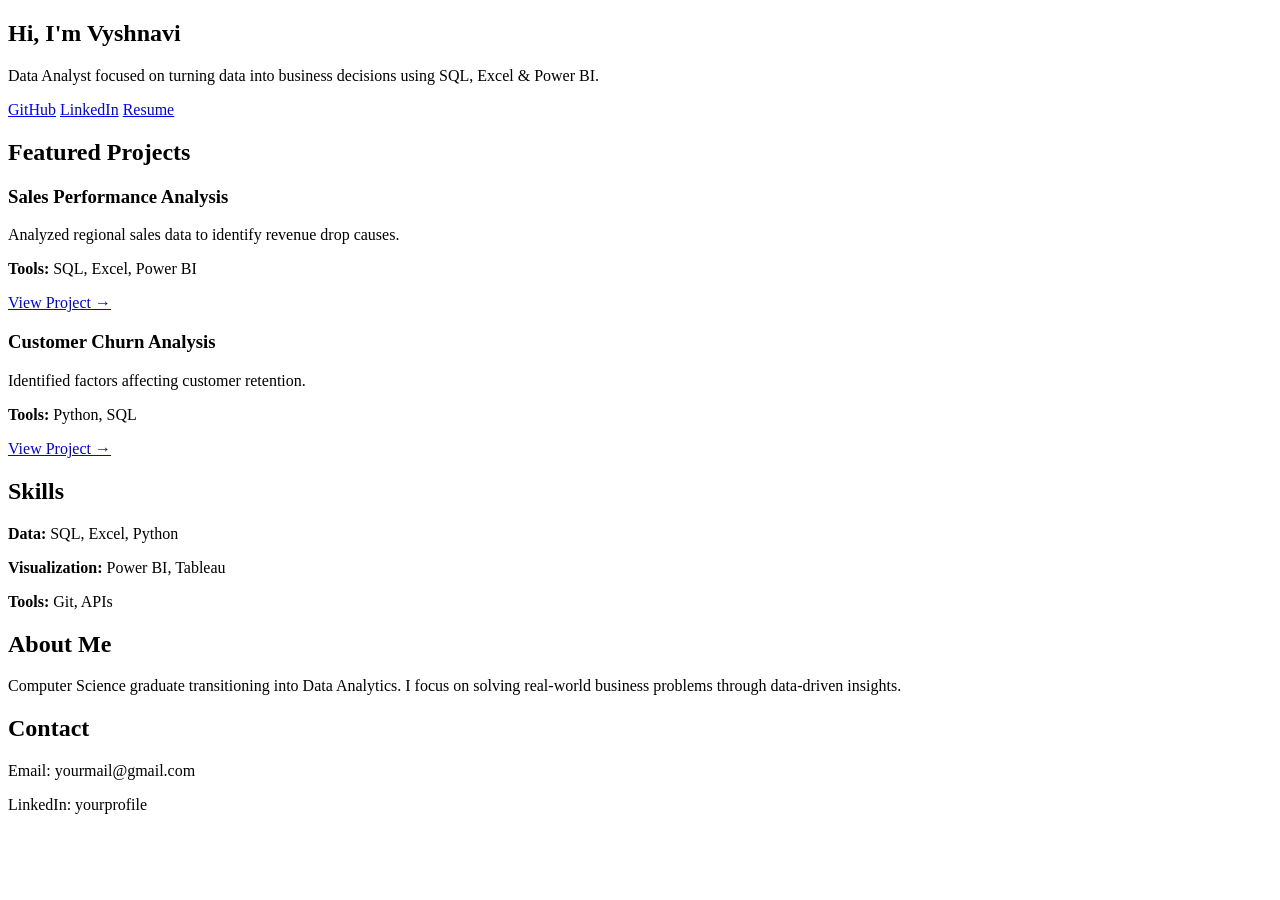
==== index.html @ c1eaa5a4 "Create index.html" ====
<!DOCTYPE html>
<html lang="en">
<head>
    <meta charset="UTF-8">
    <meta name="viewport" content="width=device-width, initial-scale=1.0">
    <title>Vyshnavi | Data Analyst</title>
    <link rel="stylesheet" href="styles.css">
</head>
<body>

    <!-- HERO -->
    <section class="hero">
        <h1>Hi, I'm Vyshnavi</h1>
        <p>Data Analyst focused on turning data into business decisions using SQL, Excel & Power BI.</p>
        <div class="links">
            <a href="https://github.com/yourusername" target="_blank">GitHub</a>
            <a href="https://linkedin.com/in/yourprofile" target="_blank">LinkedIn</a>
            <a href="#">Resume</a>
        </div>
    </section>

    <!-- PROJECTS -->
    <section class="projects">
        <h2>Featured Projects</h2>

        <div class="project-card">
            <h3>Sales Performance Analysis</h3>
            <p>Analyzed regional sales data to identify revenue drop causes.</p>
            <p><strong>Tools:</strong> SQL, Excel, Power BI</p>
            <a href="project1.html">View Project →</a>
        </div>

        <div class="project-card">
            <h3>Customer Churn Analysis</h3>
            <p>Identified factors affecting customer retention.</p>
            <p><strong>Tools:</strong> Python, SQL</p>
            <a href="project2.html">View Project →</a>
        </div>

    </section>

    <!-- SKILLS -->
    <section class="skills">
        <h2>Skills</h2>
        <p><strong>Data:</strong> SQL, Excel, Python</p>
        <p><strong>Visualization:</strong> Power BI, Tableau</p>
        <p><strong>Tools:</strong> Git, APIs</p>
    </section>

    <!-- ABOUT -->
    <section class="about">
        <h2>About Me</h2>
        <p>
            Computer Science graduate transitioning into Data Analytics. 
            I focus on solving real-world business problems through data-driven insights.
        </p>
    </section>

    <!-- CONTACT -->
    <section class="contact">
        <h2>Contact</h2>
        <p>Email: yourmail@gmail.com</p>
        <p>LinkedIn: yourprofile</p>
    </section>

</body>
</html>
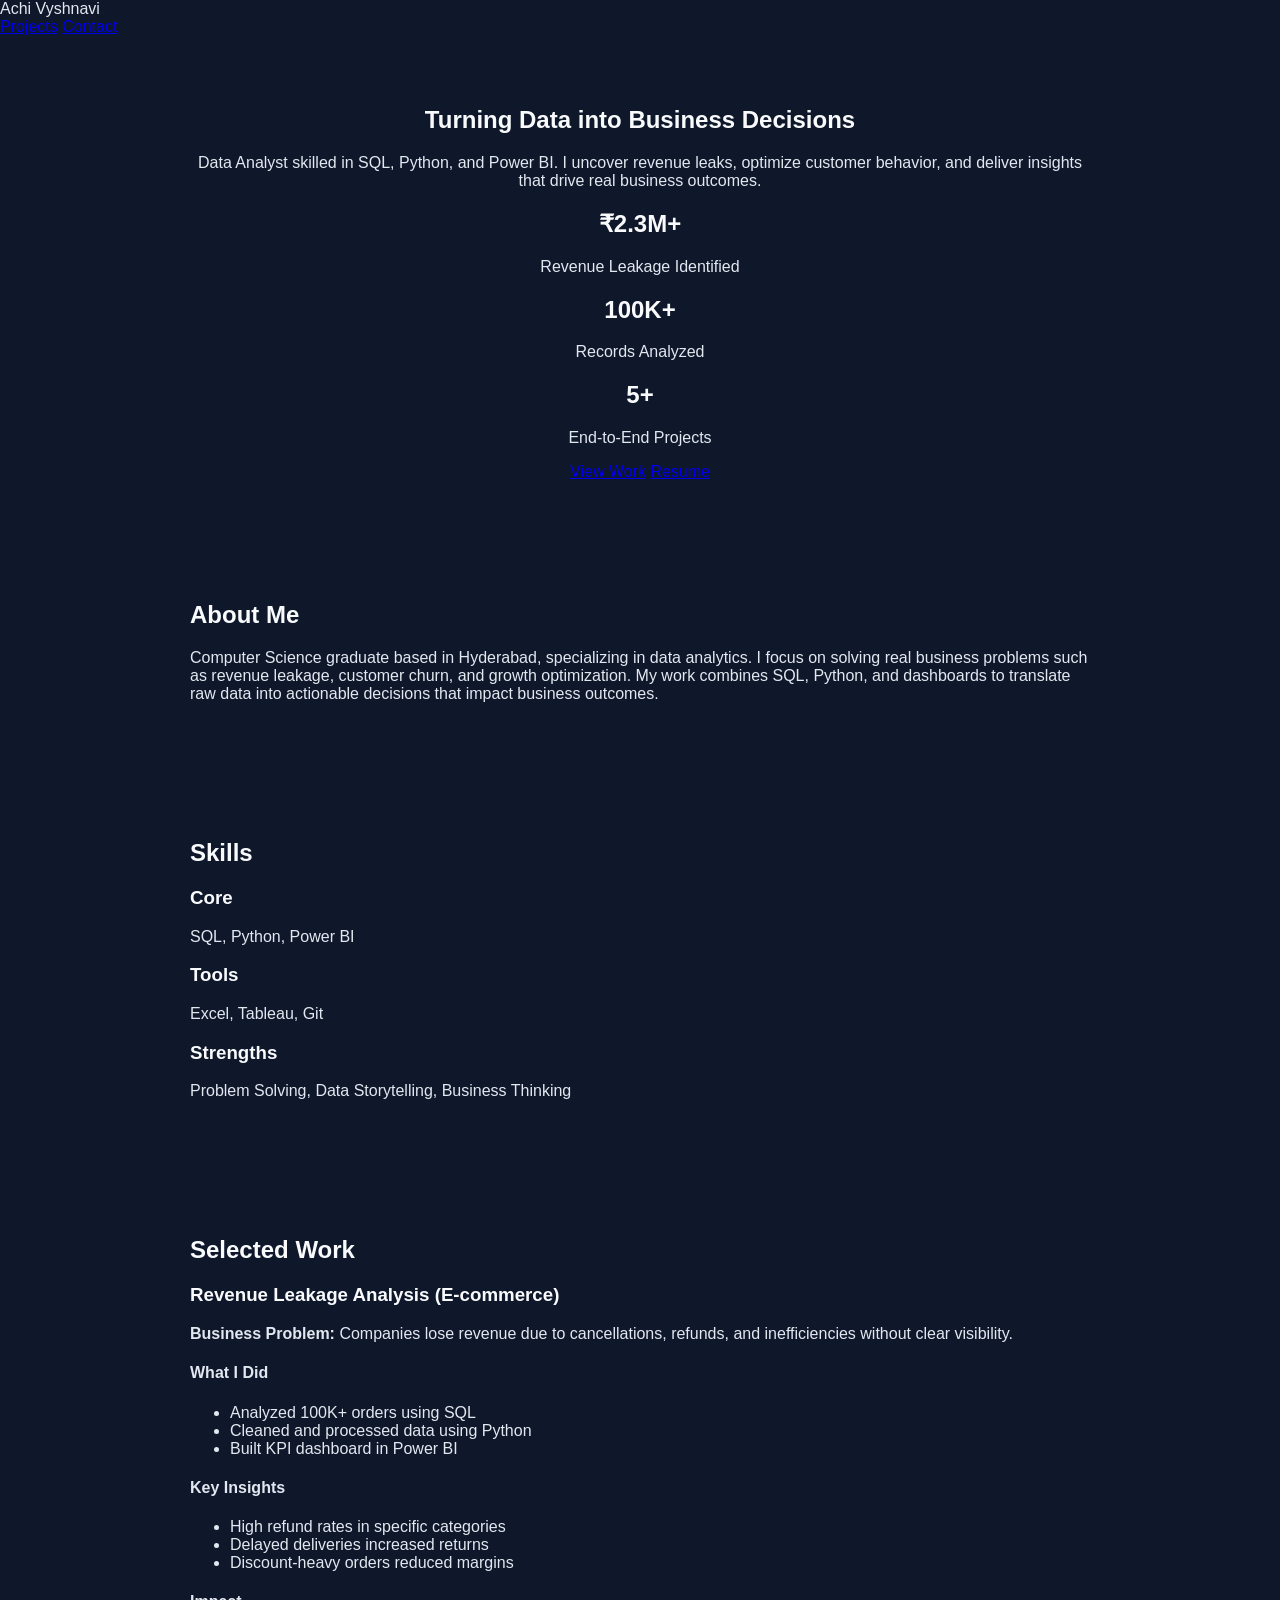
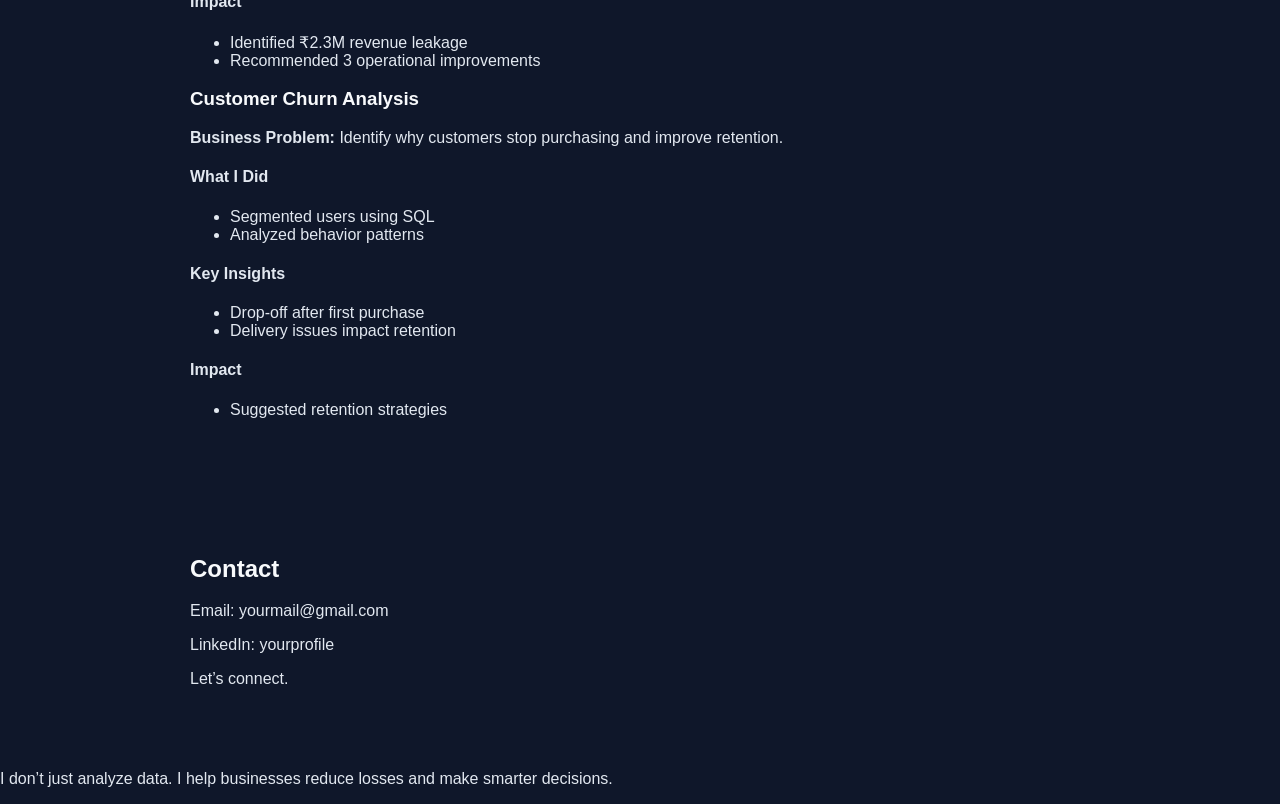
==== commit 3a716f5a: "Update index.html" ====
--- a/index.html
+++ b/index.html
@@ -1,67 +1,167 @@
 <!DOCTYPE html>
 <html lang="en">
 <head>
-    <meta charset="UTF-8">
-    <meta name="viewport" content="width=device-width, initial-scale=1.0">
-    <title>Vyshnavi | Data Analyst</title>
-    <link rel="stylesheet" href="styles.css">
+<meta charset="UTF-8">
+<meta name="viewport" content="width=device-width, initial-scale=1.0">
+<title>Achi Vyshnavi | Data Analyst</title>
+<link rel="stylesheet" href="styles.css">
 </head>
+
 <body>
 
-    <!-- HERO -->
-    <section class="hero">
-        <h1>Hi, I'm Vyshnavi</h1>
-        <p>Data Analyst focused on turning data into business decisions using SQL, Excel & Power BI.</p>
-        <div class="links">
-            <a href="https://github.com/yourusername" target="_blank">GitHub</a>
-            <a href="https://linkedin.com/in/yourprofile" target="_blank">LinkedIn</a>
-            <a href="#">Resume</a>
-        </div>
-    </section>
+<!-- NAV -->
+<header class="nav">
+  <div class="logo">Achi Vyshnavi</div>
+  <nav>
+    <a href="#projects">Projects</a>
+    <a href="#contact">Contact</a>
+  </nav>
+</header>
 
-    <!-- PROJECTS -->
-    <section class="projects">
-        <h2>Featured Projects</h2>
+<!-- HERO -->
+<section class="hero">
+  <h1>Turning Data into Business Decisions</h1>
+  <p class="subtitle">
+    Data Analyst skilled in SQL, Python, and Power BI. I uncover revenue leaks, optimize customer behavior, and deliver insights that drive real business outcomes.
+  </p>
 
-        <div class="project-card">
-            <h3>Sales Performance Analysis</h3>
-            <p>Analyzed regional sales data to identify revenue drop causes.</p>
-            <p><strong>Tools:</strong> SQL, Excel, Power BI</p>
-            <a href="project1.html">View Project →</a>
-        </div>
+  <div class="hero-stats">
+    <div>
+      <h2>₹2.3M+</h2>
+      <p>Revenue Leakage Identified</p>
+    </div>
+    <div>
+      <h2>100K+</h2>
+      <p>Records Analyzed</p>
+    </div>
+    <div>
+      <h2>5+</h2>
+      <p>End-to-End Projects</p>
+    </div>
+  </div>
 
-        <div class="project-card">
-            <h3>Customer Churn Analysis</h3>
-            <p>Identified factors affecting customer retention.</p>
-            <p><strong>Tools:</strong> Python, SQL</p>
-            <a href="project2.html">View Project →</a>
-        </div>
+  <div class="cta">
+    <a href="#projects" class="btn">View Work</a>
+    <a href="#" class="btn outline">Resume</a>
+  </div>
+</section>
 
-    </section>
+<!-- ABOUT -->
+<section class="section">
+  <h2>About Me</h2>
+  <p>
+    Computer Science graduate based in Hyderabad, specializing in data analytics. I focus on solving real business problems such as revenue leakage, customer churn, and growth optimization. My work combines SQL, Python, and dashboards to translate raw data into actionable decisions that impact business outcomes.
+  </p>
+</section>
 
-    <!-- SKILLS -->
-    <section class="skills">
-        <h2>Skills</h2>
-        <p><strong>Data:</strong> SQL, Excel, Python</p>
-        <p><strong>Visualization:</strong> Power BI, Tableau</p>
-        <p><strong>Tools:</strong> Git, APIs</p>
-    </section>
+<!-- SKILLS -->
+<section class="section">
+  <h2>Skills</h2>
+  <div class="skills-grid">
+    <div>
+      <h3>Core</h3>
+      <p>SQL, Python, Power BI</p>
+    </div>
+    <div>
+      <h3>Tools</h3>
+      <p>Excel, Tableau, Git</p>
+    </div>
+    <div>
+      <h3>Strengths</h3>
+      <p>Problem Solving, Data Storytelling, Business Thinking</p>
+    </div>
+  </div>
+</section>
 
-    <!-- ABOUT -->
-    <section class="about">
-        <h2>About Me</h2>
-        <p>
-            Computer Science graduate transitioning into Data Analytics. 
-            I focus on solving real-world business problems through data-driven insights.
-        </p>
-    </section>
+<!-- PROJECTS -->
+<section id="projects" class="section">
+  <h2>Selected Work</h2>
 
-    <!-- CONTACT -->
-    <section class="contact">
-        <h2>Contact</h2>
-        <p>Email: yourmail@gmail.com</p>
-        <p>LinkedIn: yourprofile</p>
-    </section>
+  <!-- PROJECT 1 -->
+  <div class="case">
+    <h3>Revenue Leakage Analysis (E-commerce)</h3>
+
+    <p class="problem">
+      <strong>Business Problem:</strong> Companies lose revenue due to cancellations, refunds, and inefficiencies without clear visibility.
+    </p>
+
+    <div class="case-grid">
+      <div>
+        <h4>What I Did</h4>
+        <ul>
+          <li>Analyzed 100K+ orders using SQL</li>
+          <li>Cleaned and processed data using Python</li>
+          <li>Built KPI dashboard in Power BI</li>
+        </ul>
+      </div>
+
+      <div>
+        <h4>Key Insights</h4>
+        <ul>
+          <li>High refund rates in specific categories</li>
+          <li>Delayed deliveries increased returns</li>
+          <li>Discount-heavy orders reduced margins</li>
+        </ul>
+      </div>
+
+      <div>
+        <h4>Impact</h4>
+        <ul>
+          <li>Identified ₹2.3M revenue leakage</li>
+          <li>Recommended 3 operational improvements</li>
+        </ul>
+      </div>
+    </div>
+  </div>
+
+  <!-- PROJECT 2 -->
+  <div class="case">
+    <h3>Customer Churn Analysis</h3>
+
+    <p class="problem">
+      <strong>Business Problem:</strong> Identify why customers stop purchasing and improve retention.
+    </p>
+
+    <div class="case-grid">
+      <div>
+        <h4>What I Did</h4>
+        <ul>
+          <li>Segmented users using SQL</li>
+          <li>Analyzed behavior patterns</li>
+        </ul>
+      </div>
+
+      <div>
+        <h4>Key Insights</h4>
+        <ul>
+          <li>Drop-off after first purchase</li>
+          <li>Delivery issues impact retention</li>
+        </ul>
+      </div>
+
+      <div>
+        <h4>Impact</h4>
+        <ul>
+          <li>Suggested retention strategies</li>
+        </ul>
+      </div>
+    </div>
+  </div>
+
+</section>
+
+<!-- CONTACT -->
+<section id="contact" class="section contact">
+  <h2>Contact</h2>
+  <p>Email: yourmail@gmail.com</p>
+  <p>LinkedIn: yourprofile</p>
+  <p class="cta-line">Let’s connect.</p>
+</section>
+
+<!-- FOOTER -->
+<footer>
+  <p>I don’t just analyze data. I help businesses reduce losses and make smarter decisions.</p>
+</footer>
 
 </body>
 </html>
--- a/styles.css
+++ b/styles.css
@@ -0,0 +1,42 @@
+body {
+    font-family: Arial, sans-serif;
+    margin: 0;
+    background: #0f172a;
+    color: #e2e8f0;
+}
+
+section {
+    padding: 50px;
+    max-width: 900px;
+    margin: auto;
+}
+
+.hero {
+    text-align: center;
+}
+
+.links a {
+    margin: 10px;
+    color: #38bdf8;
+    text-decoration: none;
+}
+
+.projects {
+    margin-top: 40px;
+}
+
+.project-card {
+    background: #1e293b;
+    padding: 20px;
+    margin: 20px 0;
+    border-radius: 10px;
+}
+
+.project-card a {
+    color: #22c55e;
+    text-decoration: none;
+}
+
+h1, h2, h3 {
+    color: #f8fafc;
+}
